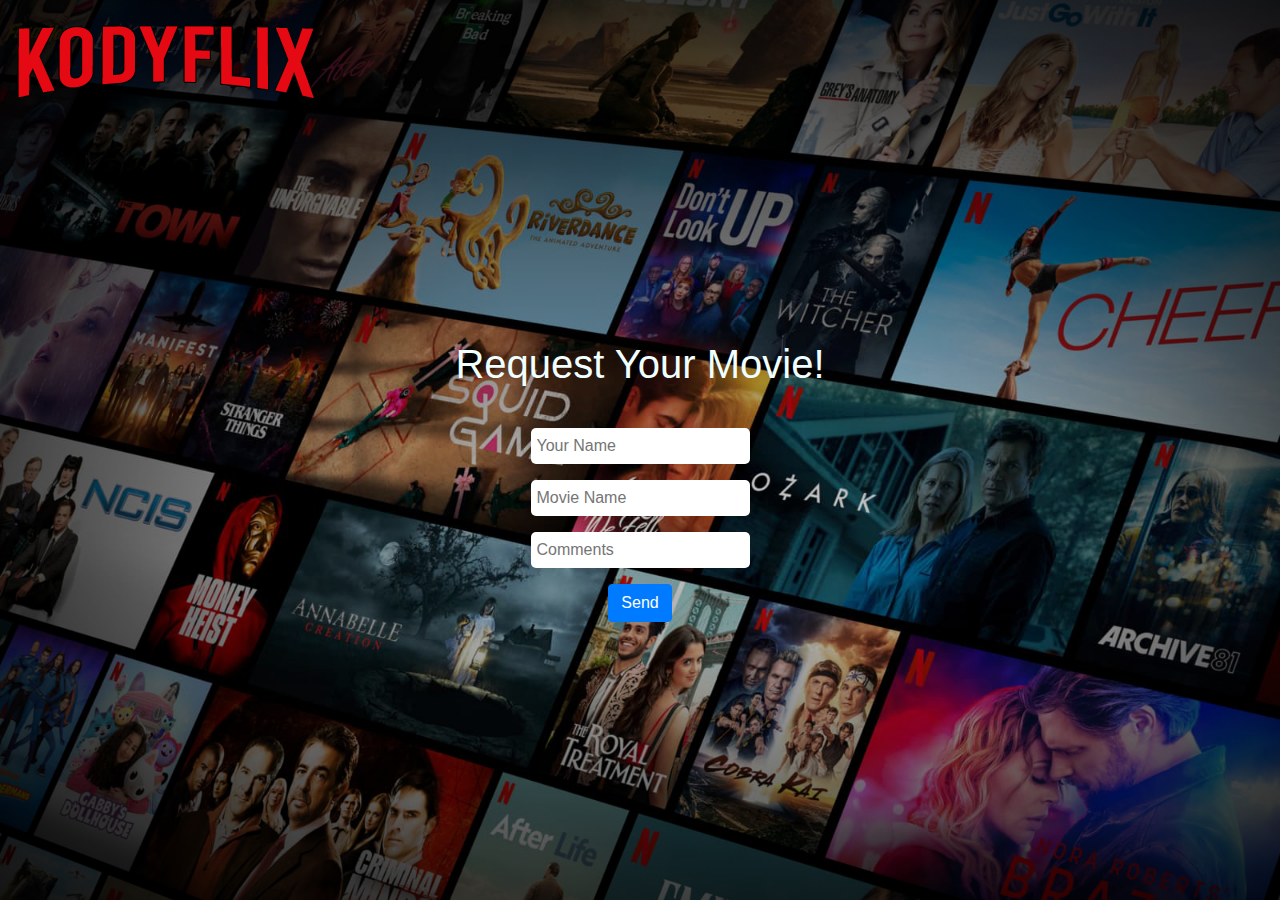
==== index.html @ 938a9d33 "kodyflix" ====
<!DOCTYPE html>
<html lang="en">
<head>
    <link rel="stylesheet" href="style.css">
        <meta charset="UTF-8">
    <meta http-equiv="X-UA-Compatible" content="IE=edge">
    <meta name="viewport" content="width=device-width, initial-scale=1.0">
    <title>KodyFlix</title>
    <link rel="preconnect" href="https://fonts.googleapis.com">
<link rel="preconnect" href="https://fonts.gstatic.com" crossorigin>
<link href="https://fonts.googleapis.com/css2?family=Roboto+Condensed&display=swap" rel="stylesheet">
<link rel="stylesheet" href="https://cdn.jsdelivr.net/npm/bootstrap@4.0.0/dist/css/bootstrap.min.css" integrity="sha384-Gn5384xqQ1aoWXA+058RXPxPg6fy4IWvTNh0E263XmFcJlSAwiGgFAW/dAiS6JXm" crossorigin="anonymous">
<script src="js.js"></script>
</head>
<body>
    
<div class="logo" ><img  src="logo.png" alt="kodyflix logo"></div>
<div class="container">
<div class="moviesearch"><h1>Request Your Movie!</h1></div>

</div>

     <div class="searchbar">
    <form  method="post" action="https://api.sheetmonkey.io/form/g87B79ct3mQksTxD6XmJYK">
        <input
        name="Name"
            type="text"
            id="person-name"
            placeholder="Your Name" required
            class="search" />
        <input
        name="Movie"
            type="text"
            id="movie-name"
            placeholder="Movie Name" required
            class="search" />
        <input
        name="Comment"
            type="text"
            id="comment"
            placeholder="Comments"
            class="search" 
            />
        <button type="submit" class="btn btn-primary">Send</button>
    </form>
</div> 



    <script src="https://cdn.jsdelivr.net/npm/bootstrap@5.1.3/dist/js/bootstrap.bundle.min.js" integrity="sha384-ka7Sk0Gln4gmtz2MlQnikT1wXgYsOg+OMhuP+IlRH9sENBO0LRn5q+8nbTov4+1p" crossorigin="anonymous"></script>

</body>
</html>
---- style.css ----
body{
    margin: 0;
    padding: 0;
    font-family: 'Roboto Condensed';
    background-image: url('Netflix-Background1.png');
    background-repeat: no-repeat;
    background-position: center center;
    background-attachment: fixed;
    background-size: cover;
    
    width: 100vw;
    height: 100%;
    min-height: 100%;
    box-sizing: border-box;
    overflow-x: hidden;
    overflow-y: hidden;
}

.full-screen-div {
    width: 100vw;
    height: 100%;
    min-height: 100%;
    box-sizing: border-box;
    overflow-x: hidden;
    overflow-y: hidden;
}

body::-webkit-scrollbar{
    display: none;
    scrollbar-width: none;
    -ms-overflow-style: none;
}



.container {
    margin-top: 15em;
    display: flex;
    justify-content: center;
    align-items: center;
    
}


.logo{
    display: flex;
    justify-content: left;
    align-items: left;
    max-width: 100%;
    margin-top: 1.5em;
    margin-left: 1em;
}

.moviesearch{
   color: azure;
     /*display: flex;
    justify-content: center;
    align-items: center; */
}

.searchbar {
    
    display: flex;
    justify-content: center;
    align-items: center;
    margin-top: 1em;
    outline: none;
}
.search{
    border-radius: 5px;
    border: none;
    padding: 6px;
    outline: none;
}
#person-name{
    display: flex;
    justify-content: space-between;
    flex-direction: column;
    margin-top: 1em;
}
#movie-name{
    display: flex;
    justify-content: space-between;
    flex-direction: column;
    margin-top: 1em;
    }
#comment{
    display: flex;
    justify-content: space-between;
    flex-direction: column;
    margin-top: 1em;
}

.btn{
    display: flex;
    justify-content: center;
    align-items: center;
    margin-top: 1em; 
    
}


form{
    text-align: center;
}

@media only screen and (max-width: 640px) { .logo { 
    display: flex;
    justify-content: center;
    align-items: center;
    max-width: 100%;
    margin-top: 1.5em;
    margin-left: 1em;
}
}
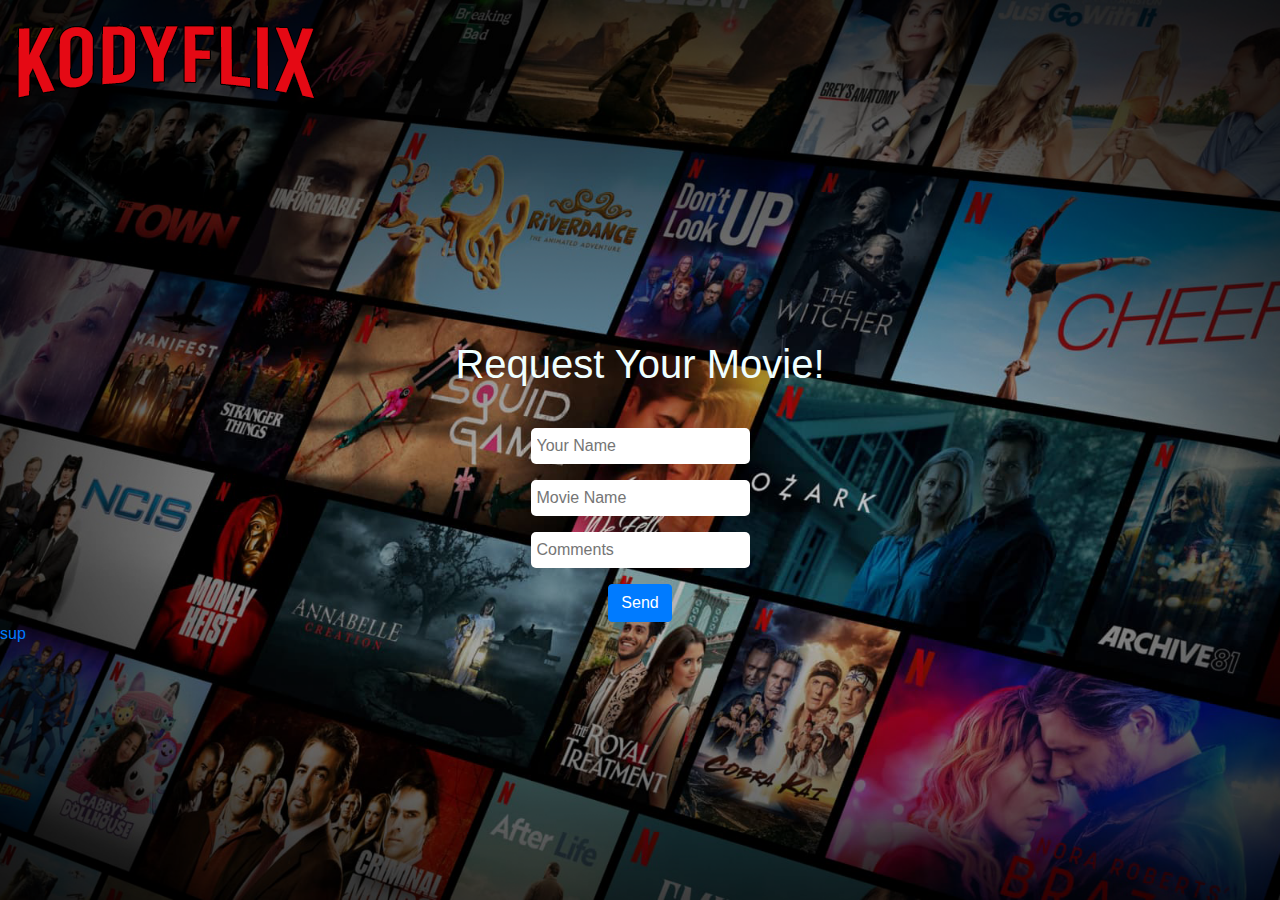
==== commit 497d9df7: "s" ====
--- a/index.html
+++ b/index.html
@@ -14,9 +14,9 @@
 </head>
 <body>
     
-<div class="logo" ><img  src="logo.png" alt="kodyflix logo"></div>
+<div class="logo" ><img src="logo.png" alt="kodyflix logo"> </div>
 <div class="container">
-<div class="moviesearch"><h1>Request Your Movie!</h1></div>
+<div class="moviesearch" ><h1 >Request Your Movie!</h1></div>
 
 </div>
 
@@ -44,7 +44,7 @@
         <button type="submit" class="btn btn-primary">Send</button>
     </form>
 </div> 
-
+<a href="thanks.html">sup</a>
 
 
     <script src="https://cdn.jsdelivr.net/npm/bootstrap@5.1.3/dist/js/bootstrap.bundle.min.js" integrity="sha384-ka7Sk0Gln4gmtz2MlQnikT1wXgYsOg+OMhuP+IlRH9sENBO0LRn5q+8nbTov4+1p" crossorigin="anonymous"></script>
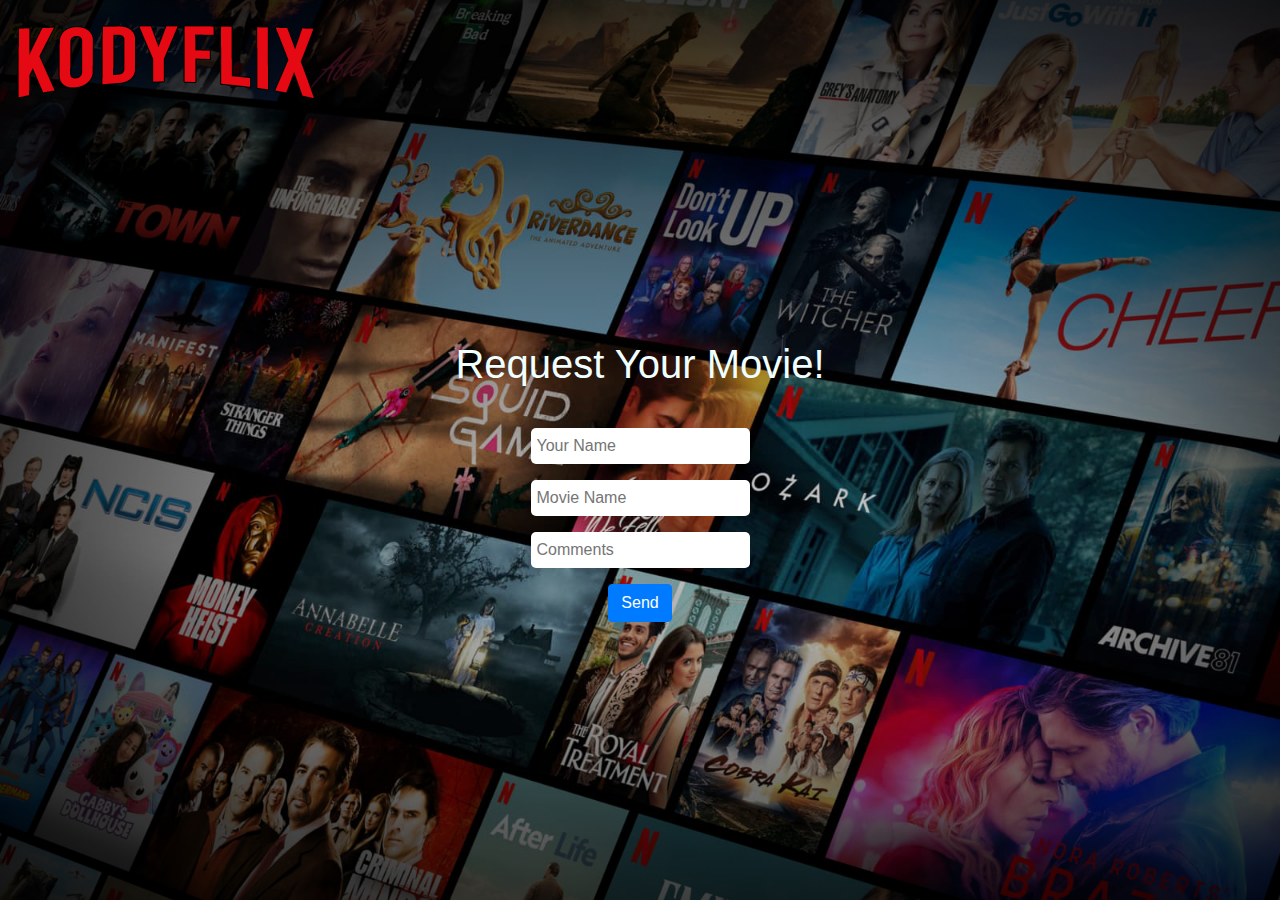
==== commit 5ac35964: "thanks page fix" ====
--- a/index.html
+++ b/index.html
@@ -44,7 +44,6 @@
         <button type="submit" class="btn btn-primary">Send</button>
     </form>
 </div> 
-<a href="thanks.html">sup</a>
 
 
     <script src="https://cdn.jsdelivr.net/npm/bootstrap@5.1.3/dist/js/bootstrap.bundle.min.js" integrity="sha384-ka7Sk0Gln4gmtz2MlQnikT1wXgYsOg+OMhuP+IlRH9sENBO0LRn5q+8nbTov4+1p" crossorigin="anonymous"></script>
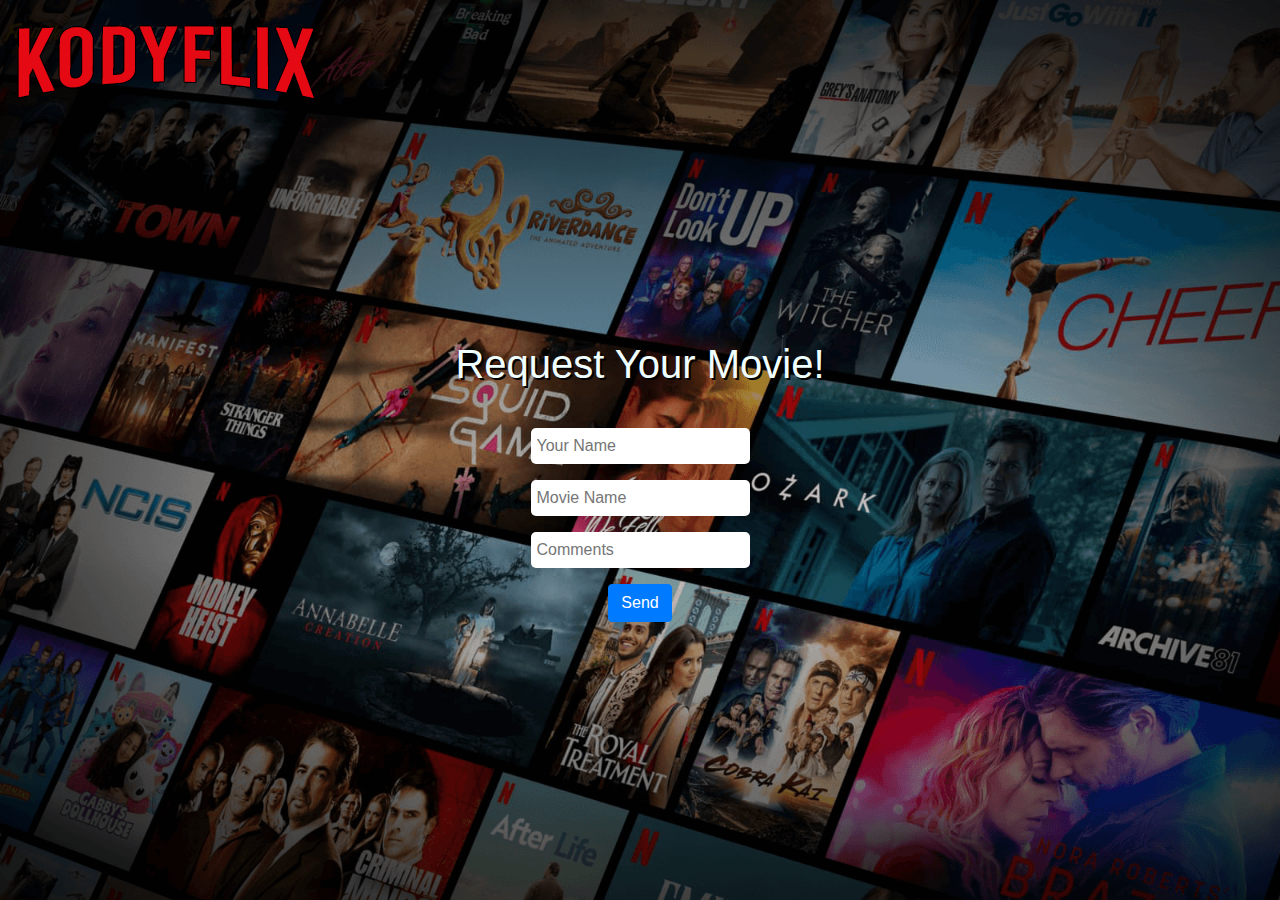
==== commit 89215428: "little cosmetic fixes" ====
--- a/index.html
+++ b/index.html
@@ -7,6 +7,7 @@
     <meta name="viewport" content="width=device-width, initial-scale=1.0">
     <title>KodyFlix</title>
     <link rel="preconnect" href="https://fonts.googleapis.com">
+    <meta name="google-site-verification" content="BffHAlH3lcmETPPhI52LA2N11nybVz1w1Ezm9ZpGSHs" />
 <link rel="preconnect" href="https://fonts.gstatic.com" crossorigin>
 <link href="https://fonts.googleapis.com/css2?family=Roboto+Condensed&display=swap" rel="stylesheet">
 <link rel="stylesheet" href="https://cdn.jsdelivr.net/npm/bootstrap@4.0.0/dist/css/bootstrap.min.css" integrity="sha384-Gn5384xqQ1aoWXA+058RXPxPg6fy4IWvTNh0E263XmFcJlSAwiGgFAW/dAiS6JXm" crossorigin="anonymous">
@@ -21,7 +22,7 @@
 </div>
 
      <div class="searchbar">
-    <form  method="post" action="https://api.sheetmonkey.io/form/g87B79ct3mQksTxD6XmJYK">
+    <form  method="post" autocomplete="off" action="https://api.sheetmonkey.io/form/g87B79ct3mQksTxD6XmJYK">
         <input
         name="Name"
             type="text"
--- a/style.css
+++ b/style.css
@@ -2,7 +2,7 @@
     margin: 0;
     padding: 0;
     font-family: 'Roboto Condensed';
-    background-image: url('Netflix-Background1.png');
+    background-image: url('Netflix-Background2.png');
     background-repeat: no-repeat;
     background-position: center center;
     background-attachment: fixed;
@@ -53,13 +53,15 @@
 
 .moviesearch{
    color: azure;
-     /*display: flex;
+   text-shadow: 2px 2px black;
+     display: flex;
     justify-content: center;
-    align-items: center; */
+    align-items: center; 
+    
 }
 
 .searchbar {
-    
+    color: black;
     display: flex;
     justify-content: center;
     align-items: center;
@@ -73,18 +75,21 @@
     outline: none;
 }
 #person-name{
+    color: black;
     display: flex;
     justify-content: space-between;
     flex-direction: column;
     margin-top: 1em;
 }
 #movie-name{
+    color: black;
     display: flex;
     justify-content: space-between;
     flex-direction: column;
     margin-top: 1em;
     }
 #comment{
+    color: red;
     display: flex;
     justify-content: space-between;
     flex-direction: column;
@@ -101,6 +106,7 @@
 
 
 form{
+    color: red;
     text-align: center;
 }
 
